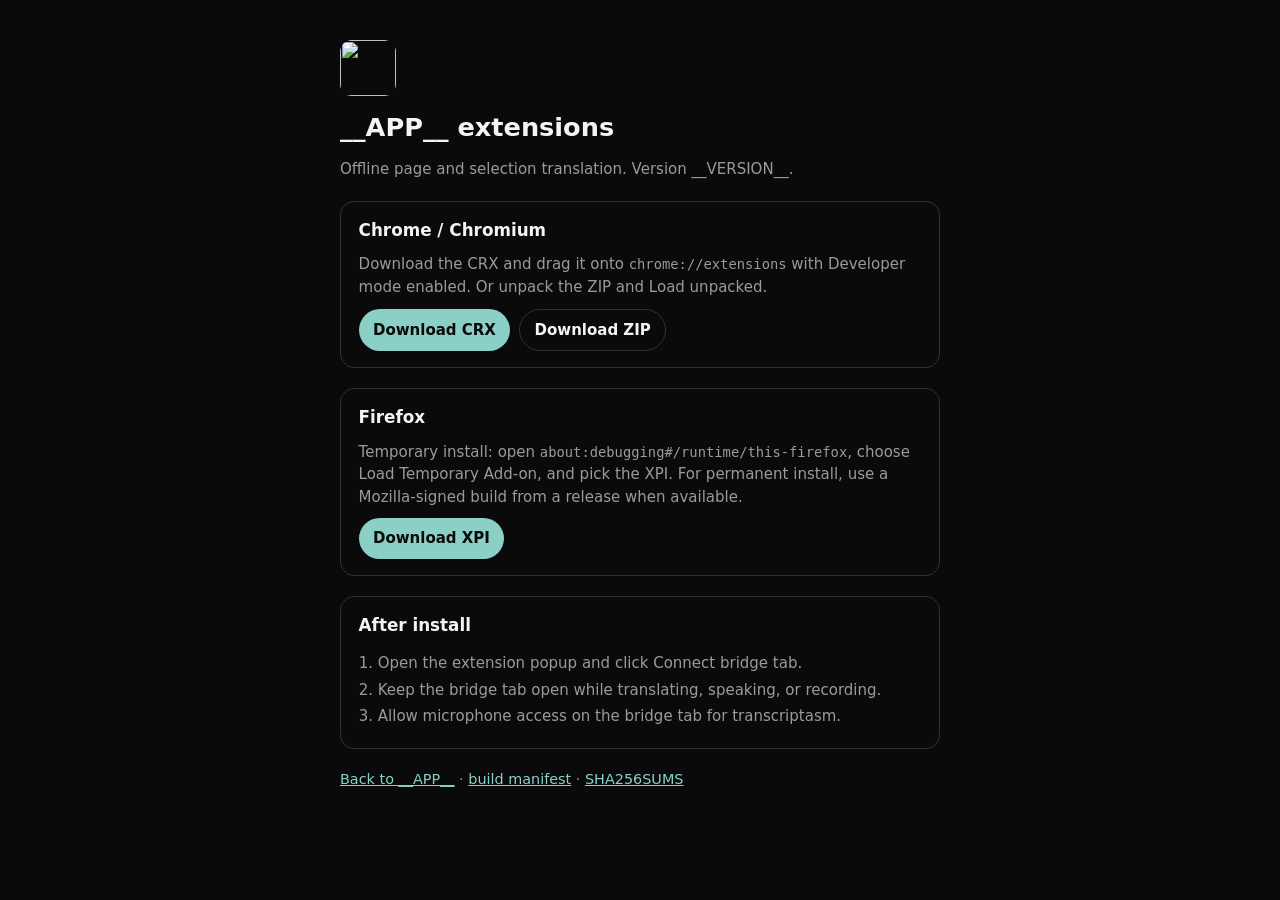
==== extension/build-page.html @ f82917fa "Add Chrome and Firefox extensions with site-hosted CRX/XPI builds. Bridge on-device inference throug" ====
<!doctype html>
<html lang="en">
<head>
  <meta charset="utf-8">
  <meta name="viewport" content="width=device-width, initial-scale=1">
  <meta name="color-scheme" content="dark">
  <title>__APP__ extensions</title>
  <link rel="icon" href="/icons/icon-192.png">
  <style>
    :root {
      color-scheme: dark;
      --paper: #0a0a0b;
      --ink: #f4f4f7;
      --accent: #8ad0c6;
      --muted: color-mix(in srgb, var(--ink) 62%, transparent);
      --line: color-mix(in srgb, var(--ink) 16%, transparent);
    }
    * { box-sizing: border-box; }
    body {
      margin: 0;
      min-height: 100vh;
      font: 15px/1.5 system-ui, sans-serif;
      background: var(--paper);
      color: var(--ink);
    }
    main {
      max-width: 40rem;
      margin: 0 auto;
      padding: 2.5rem 1.25rem 3rem;
      display: grid;
      gap: 1.25rem;
    }
    header {
      display: grid;
      gap: 0.75rem;
      justify-items: start;
    }
    header img { width: 56px; height: 56px; border-radius: 12px; }
    h1 { margin: 0; font-size: 1.6rem; }
    .sub { color: var(--muted); margin: 0; }
    .card {
      border: 1px solid var(--line);
      border-radius: 14px;
      padding: 1rem 1.1rem;
      display: grid;
      gap: 0.65rem;
    }
    h2 { margin: 0; font-size: 1.05rem; }
    p { margin: 0; color: var(--muted); }
    .actions { display: flex; flex-wrap: wrap; gap: 0.55rem; }
    a.btn {
      display: inline-flex;
      align-items: center;
      justify-content: center;
      padding: 0.55rem 0.9rem;
      border-radius: 999px;
      text-decoration: none;
      font-weight: 600;
      background: var(--accent);
      color: #0a0a0b;
    }
    a.btn.secondary {
      background: transparent;
      color: var(--ink);
      border: 1px solid var(--line);
    }
    ol { margin: 0; padding-left: 1.2rem; color: var(--muted); }
    li { margin: 0.25rem 0; }
    footer { color: var(--muted); font-size: 0.9rem; }
    footer a { color: var(--accent); }
    code { font-size: 0.92em; }
  </style>
</head>
<body>
  <main>
    <header>
      <img src="/icons/icon-192.png" alt="" width="56" height="56">
      <h1>__APP__ extensions</h1>
      <p class="sub">Offline page and selection translation. Version __VERSION__.</p>
    </header>

    <section class="card">
      <h2>Chrome / Chromium</h2>
      <p>Download the CRX and drag it onto <code>chrome://extensions</code> with Developer mode enabled. Or unpack the ZIP and Load unpacked.</p>
      <div class="actions">
        <a class="btn" href="__APP__-chrome.crx" download>Download CRX</a>
        <a class="btn secondary" href="__APP__-chrome.zip" download>Download ZIP</a>
      </div>
    </section>

    <section class="card">
      <h2>Firefox</h2>
      <p>Temporary install: open <code>about:debugging#/runtime/this-firefox</code>, choose Load Temporary Add-on, and pick the XPI. For permanent install, use a Mozilla-signed build from a release when available.</p>
      <div class="actions">
        <a class="btn" href="__APP__-firefox.xpi" download>Download XPI</a>
      </div>
    </section>

    <section class="card">
      <h2>After install</h2>
      <ol>
        <li>Open the extension popup and click Connect bridge tab.</li>
        <li>Keep the bridge tab open while translating, speaking, or recording.</li>
        <li>Allow microphone access on the bridge tab for transcriptasm.</li>
      </ol>
    </section>

    <footer>
      <a href="/">Back to __APP__</a>
      · <a href="manifest.json">build manifest</a>
      · <a href="SHA256SUMS">SHA256SUMS</a>
    </footer>
  </main>
</body>
</html>
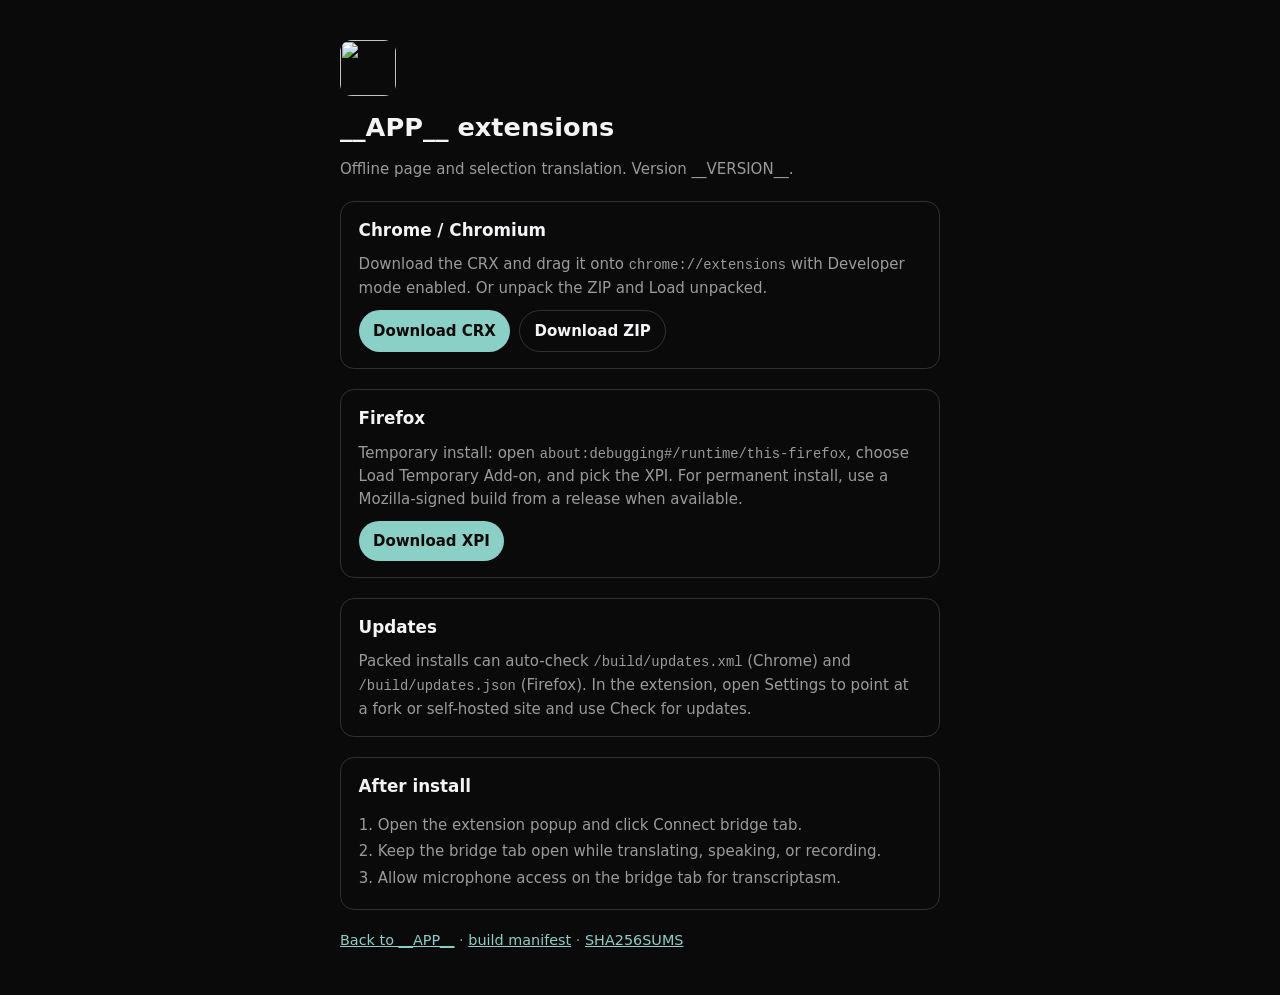
==== commit 0bf49de3: "Add extension update checks and configurable site/bridge settings. Extensions can pull version metad" ====
--- a/extension/build-page.html
+++ b/extension/build-page.html
@@ -96,6 +96,11 @@
       </div>
     </section>
 
+
+    <section class="card">
+      <h2>Updates</h2>
+      <p>Packed installs can auto-check <code>/build/updates.xml</code> (Chrome) and <code>/build/updates.json</code> (Firefox). In the extension, open Settings to point at a fork or self-hosted site and use Check for updates.</p>
+    </section>
     <section class="card">
       <h2>After install</h2>
       <ol>
